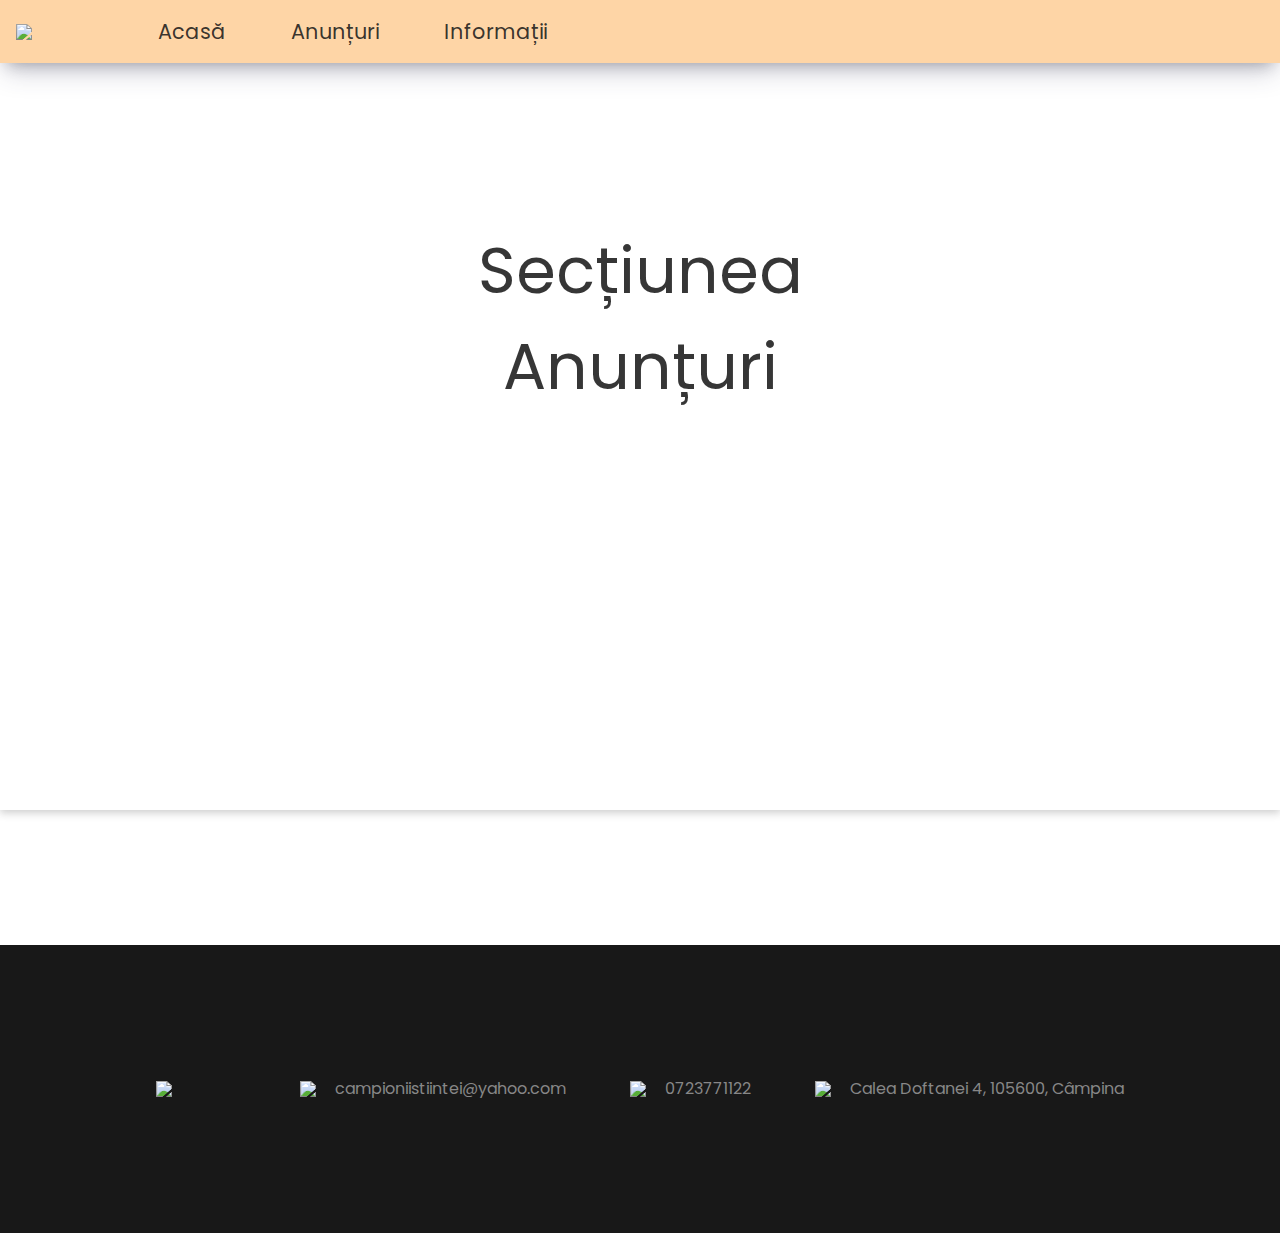
==== anunturi.html @ 4db90339 "Added files via upload" ====
<!doctype html>
<html lang="en">
  <head>
    <meta charset="UTF-8" />
    <meta name="viewport" content="width=device-width, initial-scale=1.0" />
    <link rel="stylesheet" href="style.css">
    <title>Vite App</title>
  </head>
  <body>
    <script type="module" src="/main.js"></script>

    <div class="head-container">
      <div class="bg-image"></div>
      <header class="header">
        <img src="./public/logo.png"/>
        <ul class="header-elements">
          <li><a href="index.html">Acasă</a></li>
          <li><a href="anunturi.html">Anunțuri</a></li>
          <li><a href="informatii.html">Informații</a></li>
        </ul>
      </header>
      <main class="hero">
        <div class="main-title">
          Secțiunea<br />
          Anunțuri
        </div>

      </main>
    </div>
    
    <footer class="footer">
      <div class="top">
        <img class="logo-footer" src="./public/logo.png" />
        <div class="footer-element"><img src="./public/mail.png" /><div>campioniistiintei@yahoo.com</div></div>
        <div class="footer-element"><img src="./public/phone.png" /><div>0723771122</div></div>
        <div class="footer-element"><img src="./public/location.png" /><div>Calea Doftanei 4, 105600, Câmpina</div></div>
      </div>
    </footer>

  </body>
</html>
---- style.css ----
@import url('https://fonts.googleapis.com/css2?family=Seaweed+Script&display=swap');
@import url('https://fonts.googleapis.com/css2?family=EB+Garamond:wght@400;500;600;700;800&family=Libre+Bodoni:ital,wght@0,400;0,500;0,600;0,700;1,400&family=Poppins:ital,wght@0,300;0,400;0,500;0,600;0,700;0,800;1,300;1,400;1,500;1,600;1,700&display=swap');


:root {
  font-family: 'Poppins', sans-serif;
  line-height: 1.5;
  font-weight: 400;

  color-scheme: light dark;
  color: rgba(24, 24, 24, 0.87);
  background-color: #ffffff;

  font-synthesis: none;
  text-rendering: optimizeLegibility;
  -webkit-font-smoothing: antialiased;
  -moz-osx-font-smoothing: grayscale;
}

#app {
  max-width: 1280px;
  margin: 0 auto;
  padding: 1rem;
  text-align: center;
}

* {
  padding: 0;
  margin: 0;
  box-sizing: border-box;
}

a:-webkit-any-link {
  text-decoration: none;
  color: rgba(24, 24, 24, 0.87);;
}

#hideAll
{
   position: fixed;
   left: 0px; 
   right: 0px; 
   top: 0px; 
   bottom: 0px; 
   background-color: white;
   z-index: 99;
}

.head-container {
  height: fit-content;
  min-height: 90vh;
  position: relative;
  padding-bottom: 1em;
}

.head-container > .bg-image {
  background: url("./download.jpg");
  background-repeat: no-repeat;
  background-size:cover;
  width: 100%;
  height: 100%;
  opacity: 80%;
  z-index: -1;
  position: absolute;

  box-shadow: rgba(0, 0, 0, 0.24) 0px 3px 8px;
}

header {
  text-decoration: none;
  display: flex;
  flex-direction: row;
  align-items: center;
  padding: 1em;
  z-index: 1;
  position: relative;
  width: 100%;

  /* background-color: rgba(111, 111, 111, 0.799); */
  background-color: rgba(254, 175, 85, 0.527);
  box-shadow: rgba(50, 50, 93, 0.25) 0px 13px 27px -5px, rgba(0, 0, 0, 0.3) 0px 8px 16px -8px;
}

header > img {
  width: 80px;
}

header > ul {
  list-style: none;
  text-decoration: none;
  display: flex;
  flex-direction: row;
  gap: 25%;
  text-align: center;
  justify-content: flex-start;
  padding-left: 5%;
  max-width: fit-content;
  font-size: 1.3rem;
}

.vector1 {
  max-width: 350px;
}
header > ul > li > a {
  cursor: default;
  transition: .1s;
  text-decoration: none;
  color: rgba(24, 24, 24, 0.87);
}

header > ul > li > a:hover {
  font-weight: bold;
}

footer {
  width: 100%;
  height: 18rem;
  background-color: #181818;
  color: rgb(135, 135, 135);

  display: flex;
  flex-direction: column;
  justify-content: center;
  margin-top: 15vh;
}

footer > .top {
  display: flex;
  flex-direction: row;
  justify-content: center;
  align-items: center;
  gap: 5%;
}

footer > div > .logo-footer {
  width: 80px;
}

footer > .top > .footer-element {
  display: flex;
  flex-direction: row;
  align-items: center;
  gap: 5px;
}

footer > .top > div > img {
  color: #ffd857;
  width: 30px;
}

footer > .bottom {
  display: flex;
  flex-direction: row;
  justify-content: center;
  align-items: center;
  gap: 40px;
  text-align: center;
}

.hero {
  padding-top: 10rem;
  position: relative;
  z-index: 1;
}

.hero, .hero > div {
  display: flex;
  flex-direction: column;
  align-items: center;
  justify-content: center;
  text-align: center;
}

.hero > .main-title {
  font-family: "Poppins", sans-serif;
  font-size: 4rem;
}

.hero > .main-btn {
  margin-top: 3rem;
  height: 80px;
  width: 180px;
  font-size: 20px;
  font-family: 'Poppins', sans-serif;
  border-radius: 14px;
  border: none;
  transition: .3s;
  cursor: pointer;

  background-color: rgba(254, 175, 85, 0.7);
  text-decoration: none;
}

.info2 > .info2-text > .main-btn {
  margin-top: 1rem;
  height: 50px;
  width: 120px;
  font-size: 15px;
  font-family: 'Poppins', sans-serif;
  border-radius: 14px;
  border: none;
  transition: .3s;
}

.hero > .main-btn:hover, .info2 > .info2-text > .main-btn:hover, .reg > .reg-chen > .main-btn:hover {
  transform: scale(110%);
}

.hero > .main-btn:active, .info2 > .info2-text > .main-btn:active, .reg > .reg-chen > .main-btn:hover {
  transform: scale(90%);
}
.info-container, .info2-container {
  width: 100%;
  display: flex;
  justify-content: center;
  align-items: center;
}

.info, .info2 {
  margin-top: 25vh;
  display: flex;
  gap: 5%;
  align-items: center;
  justify-content: center;
  padding: 0.5em;
}

.info2 {
  margin-bottom: 30vh;
}

.info > .info-text > .info-title {
  font-size: 1.2rem;
  font-weight: 600;
}

.info > .info-text {
  max-width: 60ch;
  font-size: 1.2rem;
  text-align: left;
}

.info > img {
  width: 25%;
  height: 25%;
}

.info2 > .info2-text > .info2-title {
  font-size: 1.8rem;
  font-weight: 600;
}

.info2 > .info2-text {
  max-width: 60ch;
  font-size: 1.2rem;
  text-align: left;
  transform: translateX(10%);
}

.info2 > img {
  width: 25%;
  height: 25%;
  transform: translateX(-10%);
}

.reg-parent-container {
  display: flex;
  flex-direction: column;
  align-items: center;
}
.reg-parent {
  height: fit-content;
  padding-bottom: 5em;
  padding: 1em;

}

.reg-container {
  width: 100%;
  display: flex;
  padding: 0 1em;
}
.reg {
  margin-top: 25vh;
  display: flex;
  flex-direction: row;
  justify-content: center;
  gap: 5%;
  align-items: center;
}

.reg > .reg-chen > .main-btn {
  margin-top: 3rem;
  min-height: fit-content;
  padding: 0.5em;
  font-size: 15px;
  font-family: 'Poppins', sans-serif;
  border-radius: 14px;
  border: none;
  transition: .3s;
  cursor: pointer;

  background-color: #ffce2f;
  text-decoration-color: none;
  text-decoration: none !important;
}

.reg > .reg-text > .reg-title {
  font-size: 1.8rem;
  font-weight: 600;
}

/* .reg-parent > .reg-container > img  {
  width: 25%;
  height: 25%;
} */

.reg > .reg-text {
  max-width: 75ch;
  font-size: 1.2rem;
}

.reg2 {
  margin-top: 25vh;
  display: flex;
  flex-direction: row;
  justify-content: center;
  align-items: center;
}

.reg2 > .reg2-text > .reg2-title {
  font-size: 1.8rem;
  font-weight: 600;
}

.reg2 > .reg2-text {
  max-width: 75ch;
  font-size: 1.2rem;
  text-align: left;
  text-align: justify; 
  transform: translateX(-68%);
}

.main-text-container {
  padding-top: 1em;
}
.main-text {
  width: 100%;
  display: flex;
  justify-content: center;
  align-items: center;
}


@media (max-width: 700px) {
  .vector1 {
    max-width: 200px;
  }
  footer > .top {
    flex-direction: column;
    gap: max(5%, 10px);
  }
  .head-container > .hero > .main-title  {
    font-size: 3rem !important;
  }
  * {
    font-size: 1.1rem !important;
}
}
@media (max-width: 600px) {
    .head-container > .hero > .main-title  {
      font-size: 2.8rem !important;
    }

}

@media (max-width:500px) {
  .vector1 {
    max-width: 150px;
  }

  .head-container > .hero > .main-title  {
    font-size: 2.4rem !important;
  }
  * {
    font-size: 1rem !important;
  }
  header li {
    font-size: 0.9rem;
  }
  header > ul {
    gap: 10%;
  }
}

@media (max-width: 450px) {
  .vector1 {
    max-width: 150px;
  }
  .reg {
    flex-direction: column;
    gap: 20px;
  }
}
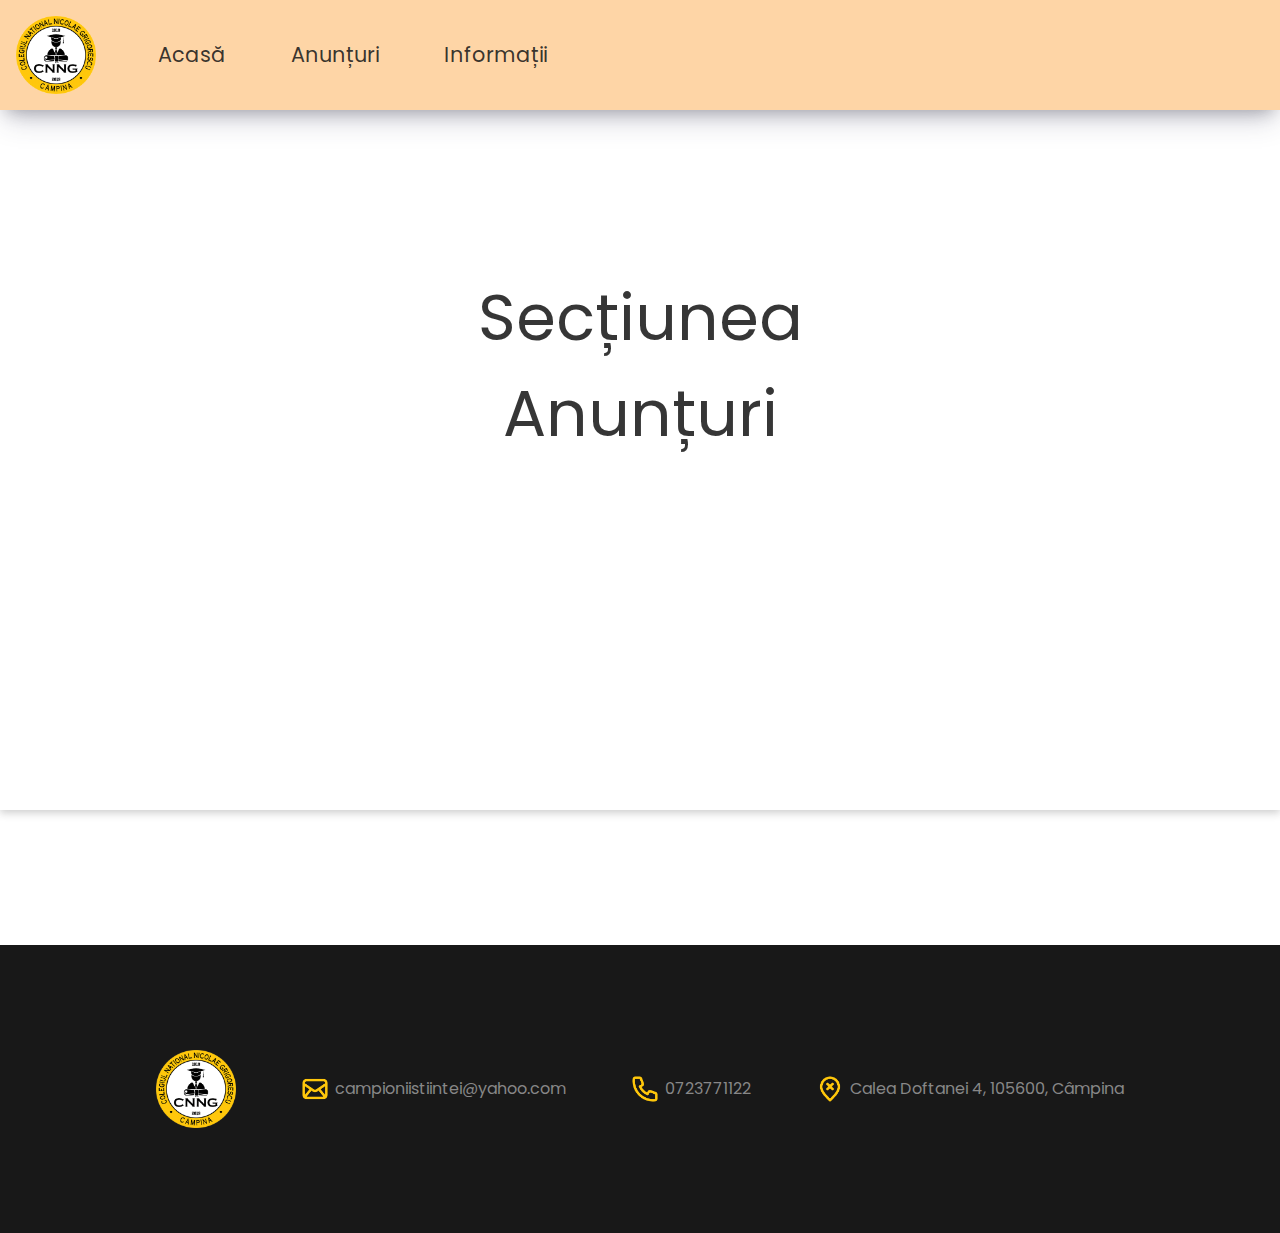
==== commit cc5b399e: "Merge branch 'main' of https://github.com/proxy76/stiinta-pentru-toti2024" ====
--- a/anunturi.html
+++ b/anunturi.html
@@ -4,7 +4,9 @@
     <meta charset="UTF-8" />
     <meta name="viewport" content="width=device-width, initial-scale=1.0" />
     <link rel="stylesheet" href="style.css">
-    <title>Vite App</title>
+    <link rel="icon" href="./public/logo.png">
+
+    <title>Știință pentru toți</title>
   </head>
   <body>
     <script type="module" src="/main.js"></script>
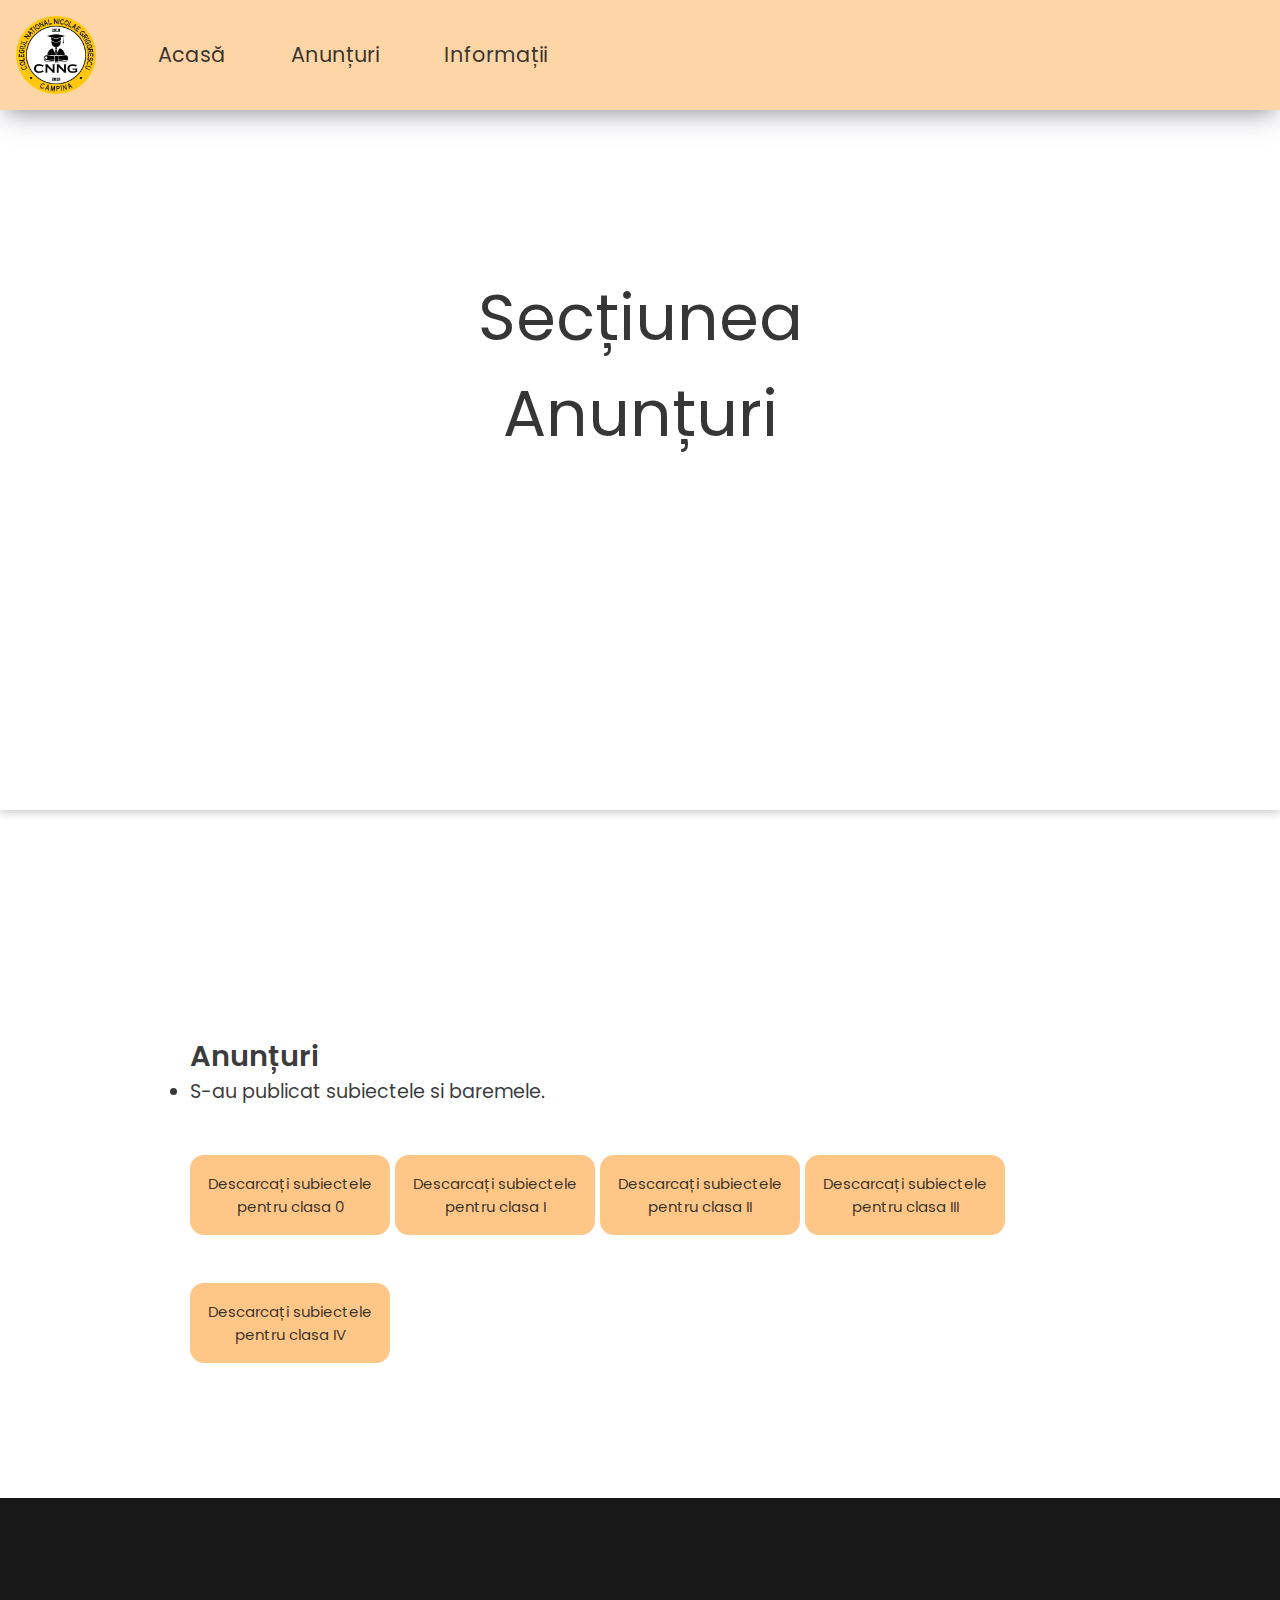
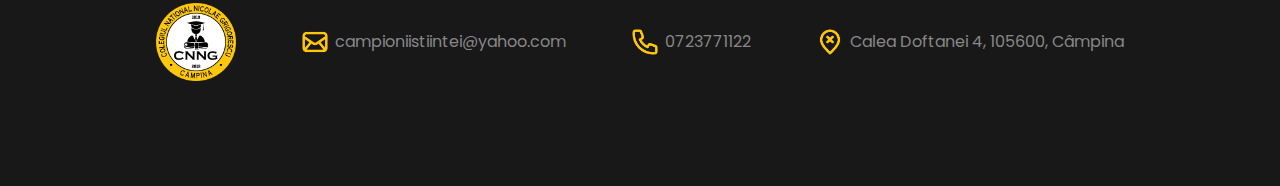
==== commit ec4c4ee8: "edit: anunturi" ====
--- a/anunturi.html
+++ b/anunturi.html
@@ -29,6 +29,36 @@
 
       </main>
     </div>
+
+    <div class="reg">
+      <div class="reg-text">
+        <div class="reg-title">
+          Anunțuri
+        </div>
+          <ul>
+              <li>S-au publicat subiectele si baremele.<br></li>
+              <button class="main-btn" style="margin-top: 3rem; height: 80px; width: 200px; font-size: 15px;font-family: 'Poppins', sans-serif; border-radius: 14px; border: none; transition: .3s; cursor: pointer; background-color: rgba(254, 175, 85, 0.7); text-decoration: none;">
+                <a href="./public/CLASA_PREGATITOARE_concurs_5.04.2024 forma finala.docx" download="subiecte0">Descarcați subiectele pentru clasa 0</a>
+              </button>
+
+              <button class="main-btn" style="margin-top: 3rem; height: 80px; width: 200px; font-size: 15px;font-family: 'Poppins', sans-serif; border-radius: 14px; border: none; transition: .3s; cursor: pointer; background-color: rgba(254, 175, 85, 0.7); text-decoration: none;">
+                <a href="./public/clasa I concurs.docx" download="subiecte1">Descarcați subiectele pentru clasa I</a>
+              </button>
+
+              <button class="main-btn" style="margin-top: 3rem; height: 80px; width: 200px; font-size: 15px;font-family: 'Poppins', sans-serif; border-radius: 14px; border: none; transition: .3s; cursor: pointer; background-color: rgba(254, 175, 85, 0.7); text-decoration: none;">
+                <a href="./public/clasa a II a  5.04.2024 forma finala (1).docx" download="subiecte2">Descarcați subiectele pentru clasa II</a>
+              </button>
+
+              <button class="main-btn" style="margin-top: 3rem; height: 80px; width: 200px; font-size: 15px;font-family: 'Poppins', sans-serif; border-radius: 14px; border: none; transition: .3s; cursor: pointer; background-color: rgba(254, 175, 85, 0.7); text-decoration: none;">
+                <a href="./public/clasa_a_III_A_5.04.2024 forma finala.docx" download="subiecte3">Descarcați subiectele pentru clasa III</a>
+              </button>
+
+              <button class="main-btn" style="margin-top: 3rem; height: 80px; width: 200px; font-size: 15px;font-family: 'Poppins', sans-serif; border-radius: 14px; border: none; transition: .3s; cursor: pointer; background-color: rgba(254, 175, 85, 0.7); text-decoration: none;">
+                <a href="./public/clasa a IV -a lb. FORMA FINALA.docx" download="subiecte4">Descarcați subiectele pentru clasa IV</a>
+              </button>
+          </ul>
+      </div>
+    </div> 
     
     <footer class="footer">
       <div class="top">
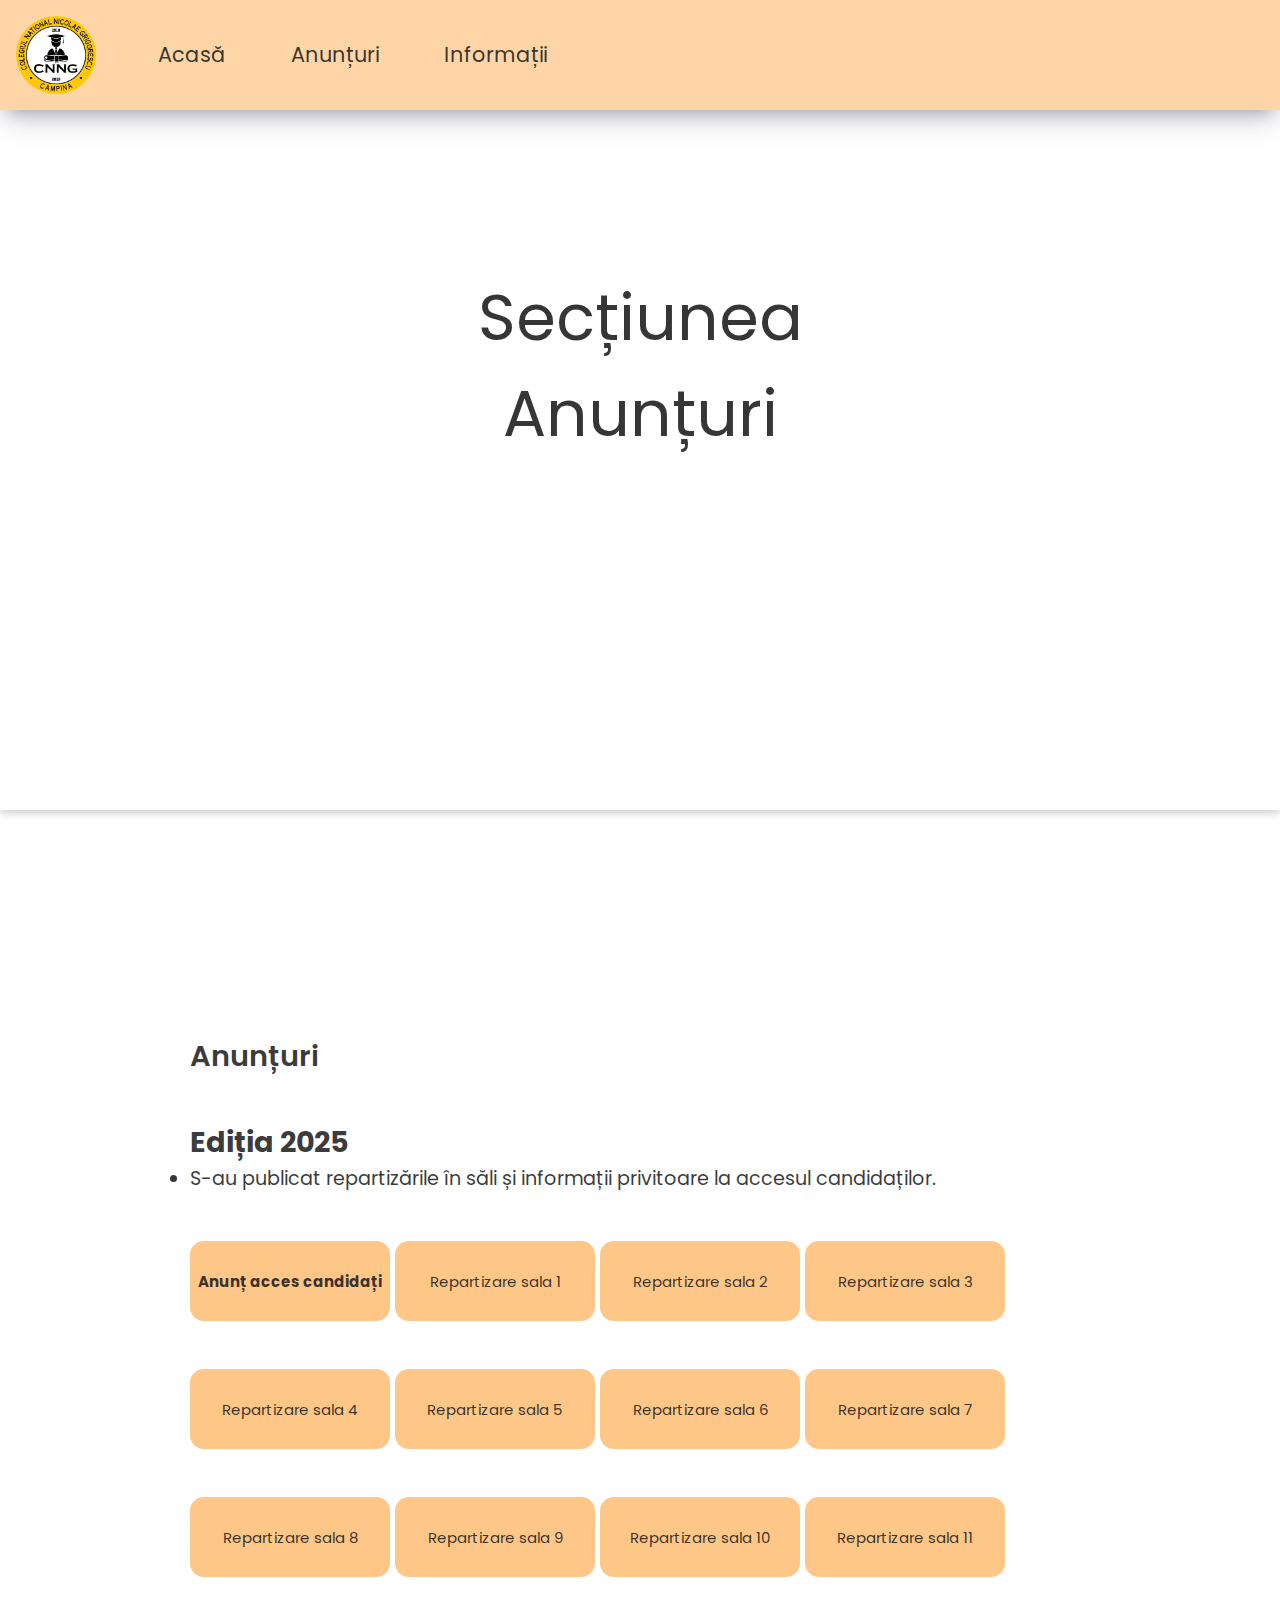
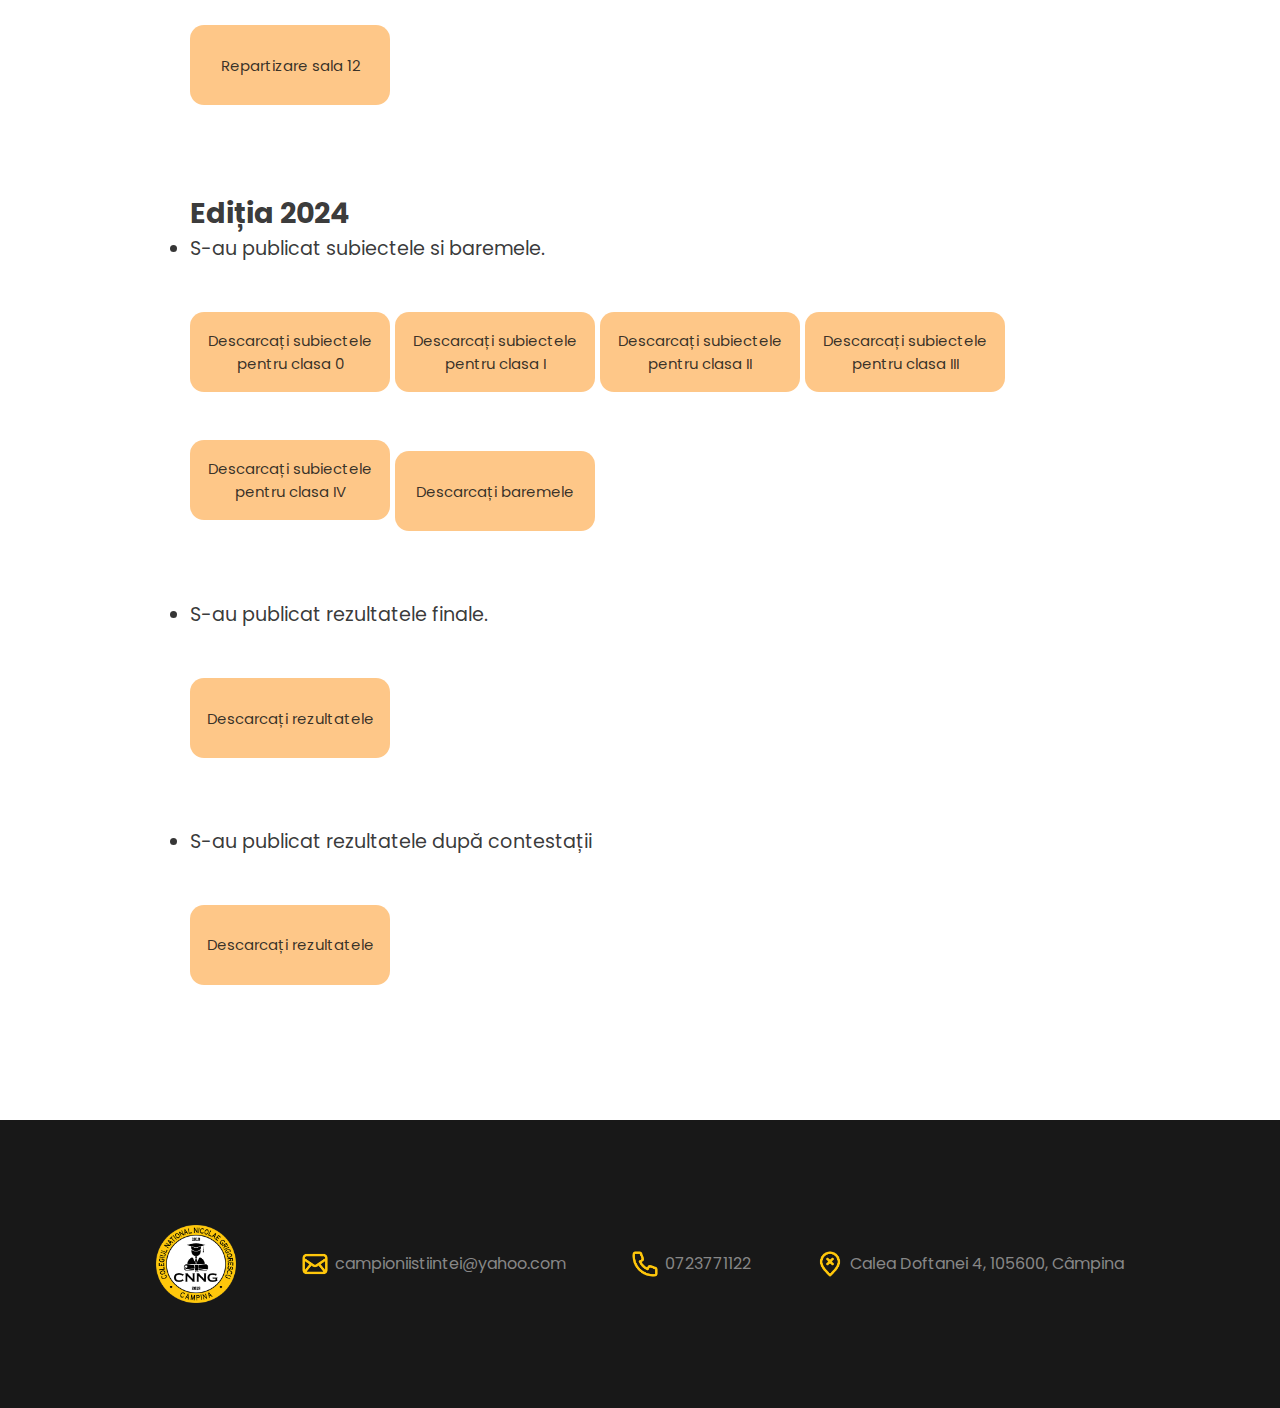
==== commit 01cdbfea: "update: 2025 edition" ====
--- a/anunturi.html
+++ b/anunturi.html
@@ -33,9 +33,66 @@
     <div class="reg">
       <div class="reg-text">
         <div class="reg-title">
-          Anunțuri
+          Anunțuri <br> <br>
         </div>
           <ul>
+              <h2>Ediția 2025</h2>
+              <li>S-au publicat repartizările în săli și informații privitoare la accesul candidaților.<br></li>
+              <button class="main-btn" style="margin-top: 3rem; height: 80px; width: 200px; font-size: 15px;font-family: 'Poppins', sans-serif; border-radius: 14px; border: none; transition: .3s; cursor: pointer; background-color: rgba(254, 175, 85, 0.7); text-decoration: none;">
+                <a href="./public/Anunt acces candidati.pdf" download="anunt"><b>Anunț acces candidați</b></a>
+              </button>
+
+              <button class="main-btn" style="margin-top: 3rem; height: 80px; width: 200px; font-size: 15px;font-family: 'Poppins', sans-serif; border-radius: 14px; border: none; transition: .3s; cursor: pointer; background-color: rgba(254, 175, 85, 0.7); text-decoration: none;">
+                <a href="./public/sala 1 repartizare.pdf" download="sala 1">Repartizare sala 1</a>
+              </button>
+
+              <button class="main-btn" style="margin-top: 3rem; height: 80px; width: 200px; font-size: 15px;font-family: 'Poppins', sans-serif; border-radius: 14px; border: none; transition: .3s; cursor: pointer; background-color: rgba(254, 175, 85, 0.7); text-decoration: none;">
+                <a href="./public/Sala 2 repartizare.pdf" download="sala 2">Repartizare sala 2</a>
+              </button>
+
+              <button class="main-btn" style="margin-top: 3rem; height: 80px; width: 200px; font-size: 15px;font-family: 'Poppins', sans-serif; border-radius: 14px; border: none; transition: .3s; cursor: pointer; background-color: rgba(254, 175, 85, 0.7); text-decoration: none;">
+                <a href="./public/Sala 3  repartizare.pdf" download="sala 3">Repartizare sala 3</a>
+              </button>
+
+              <button class="main-btn" style="margin-top: 3rem; height: 80px; width: 200px; font-size: 15px;font-family: 'Poppins', sans-serif; border-radius: 14px; border: none; transition: .3s; cursor: pointer; background-color: rgba(254, 175, 85, 0.7); text-decoration: none;">
+                <a href="./public/Sala 4 repartizare.pdf" download="sala 4">Repartizare sala 4</a>
+              </button>
+
+              <button class="main-btn" style="margin-top: 3rem; height: 80px; width: 200px; font-size: 15px;font-family: 'Poppins', sans-serif; border-radius: 14px; border: none; transition: .3s; cursor: pointer; background-color: rgba(254, 175, 85, 0.7); text-decoration: none;">
+                <a href="./public/Sala 5 repartizare.pdf" download="sala 5">Repartizare sala 5</a>
+              </button>
+
+              <button class="main-btn" style="margin-top: 3rem; height: 80px; width: 200px; font-size: 15px;font-family: 'Poppins', sans-serif; border-radius: 14px; border: none; transition: .3s; cursor: pointer; background-color: rgba(254, 175, 85, 0.7); text-decoration: none;">
+                <a href="./public/Sala 6 repartizare.pdf" download="sala 6">Repartizare sala 6</a>
+              </button>
+
+              <button class="main-btn" style="margin-top: 3rem; height: 80px; width: 200px; font-size: 15px;font-family: 'Poppins', sans-serif; border-radius: 14px; border: none; transition: .3s; cursor: pointer; background-color: rgba(254, 175, 85, 0.7); text-decoration: none;">
+                <a href="./public/Sala 7 repartizare.pdf" download="sala 7">Repartizare sala 7</a>
+              </button>
+
+              <button class="main-btn" style="margin-top: 3rem; height: 80px; width: 200px; font-size: 15px;font-family: 'Poppins', sans-serif; border-radius: 14px; border: none; transition: .3s; cursor: pointer; background-color: rgba(254, 175, 85, 0.7); text-decoration: none;">
+                <a href="./public/Sala 8 repartizare.pdf" download="sala 8">Repartizare sala 8</a>
+              </button>
+
+              <button class="main-btn" style="margin-top: 3rem; height: 80px; width: 200px; font-size: 15px;font-family: 'Poppins', sans-serif; border-radius: 14px; border: none; transition: .3s; cursor: pointer; background-color: rgba(254, 175, 85, 0.7); text-decoration: none;">
+                <a href="./public/Sala 9 repartizare.pdf" download="sala 9">Repartizare sala 9</a>
+              </button>
+
+              <button class="main-btn" style="margin-top: 3rem; height: 80px; width: 200px; font-size: 15px;font-family: 'Poppins', sans-serif; border-radius: 14px; border: none; transition: .3s; cursor: pointer; background-color: rgba(254, 175, 85, 0.7); text-decoration: none;">
+                <a href="./public/Sala 10 repartizare.pdf" download="sala 10">Repartizare sala 10</a>
+              </button>
+
+              <button class="main-btn" style="margin-top: 3rem; height: 80px; width: 200px; font-size: 15px;font-family: 'Poppins', sans-serif; border-radius: 14px; border: none; transition: .3s; cursor: pointer; background-color: rgba(254, 175, 85, 0.7); text-decoration: none;">
+                <a href="./public/Sala 11 repartizare.pdf" download="sala 11">Repartizare sala 11</a>
+              </button>
+
+              <button class="main-btn" style="margin-top: 3rem; height: 80px; width: 200px; font-size: 15px;font-family: 'Poppins', sans-serif; border-radius: 14px; border: none; transition: .3s; cursor: pointer; background-color: rgba(254, 175, 85, 0.7); text-decoration: none;">
+                <a href="./public/Sala 12 repartizare.pdf" download="sala 12">Repartizare sala 12</a>
+              </button>
+
+              <br><br><br><br>
+
+              <h2>Ediția 2024</h2>
               <li>S-au publicat subiectele si baremele.<br></li>
               <button class="main-btn" style="margin-top: 3rem; height: 80px; width: 200px; font-size: 15px;font-family: 'Poppins', sans-serif; border-radius: 14px; border: none; transition: .3s; cursor: pointer; background-color: rgba(254, 175, 85, 0.7); text-decoration: none;">
                 <a href="./public/CLASA_PREGATITOARE_concurs_5.04.2024 forma finala.docx" download="subiecte0">Descarcați subiectele pentru clasa 0</a>
@@ -54,7 +111,21 @@
               </button>
 
               <button class="main-btn" style="margin-top: 3rem; height: 80px; width: 200px; font-size: 15px;font-family: 'Poppins', sans-serif; border-radius: 14px; border: none; transition: .3s; cursor: pointer; background-color: rgba(254, 175, 85, 0.7); text-decoration: none;">
-                <a href="./public/clasa a IV -a lb. FORMA FINALA.docx" download="subiecte4">Descarcați subiectele pentru clasa IV</a>
+                <a href="./public/clasa a IV -a lb. FORMA FINALA (1).docx" download="subiecte4">Descarcați subiectele pentru clasa IV</a>
+              </button>
+
+              <button class="main-btn" style="margin-top: 3rem; height: 80px; width: 200px; font-size: 15px;font-family: 'Poppins', sans-serif; border-radius: 14px; border: none; transition: .3s; cursor: pointer; background-color: rgba(254, 175, 85, 0.7); text-decoration: none;">
+                <a href="./public/Barem de corectare (3).docx" download="barem">Descarcați baremele</a>
+              </button>
+
+              <li style="margin-top: 70px;">S-au publicat rezultatele finale.<br></li>
+              <button class="main-btn" style="margin-top: 3rem; height: 80px; width: 200px; font-size: 15px;font-family: 'Poppins', sans-serif; border-radius: 14px; border: none; transition: .3s; cursor: pointer; background-color: rgba(254, 175, 85, 0.7); text-decoration: none;">
+                <a href="./public/Rezultate coduri de afisat.docx" download="rezultate">Descarcați rezultatele</a>
+              </button>
+
+              <li style="margin-top: 70px;">S-au publicat rezultatele după contestații<br></li>
+              <button class="main-btn" style="margin-top: 3rem; height: 80px; width: 200px; font-size: 15px;font-family: 'Poppins', sans-serif; border-radius: 14px; border: none; transition: .3s; cursor: pointer; background-color: rgba(254, 175, 85, 0.7); text-decoration: none;">
+                <a href="./public/Tabel  rezultate contestatii.docx" download="rezultate-contestatii">Descarcați rezultatele</a>
               </button>
           </ul>
       </div>
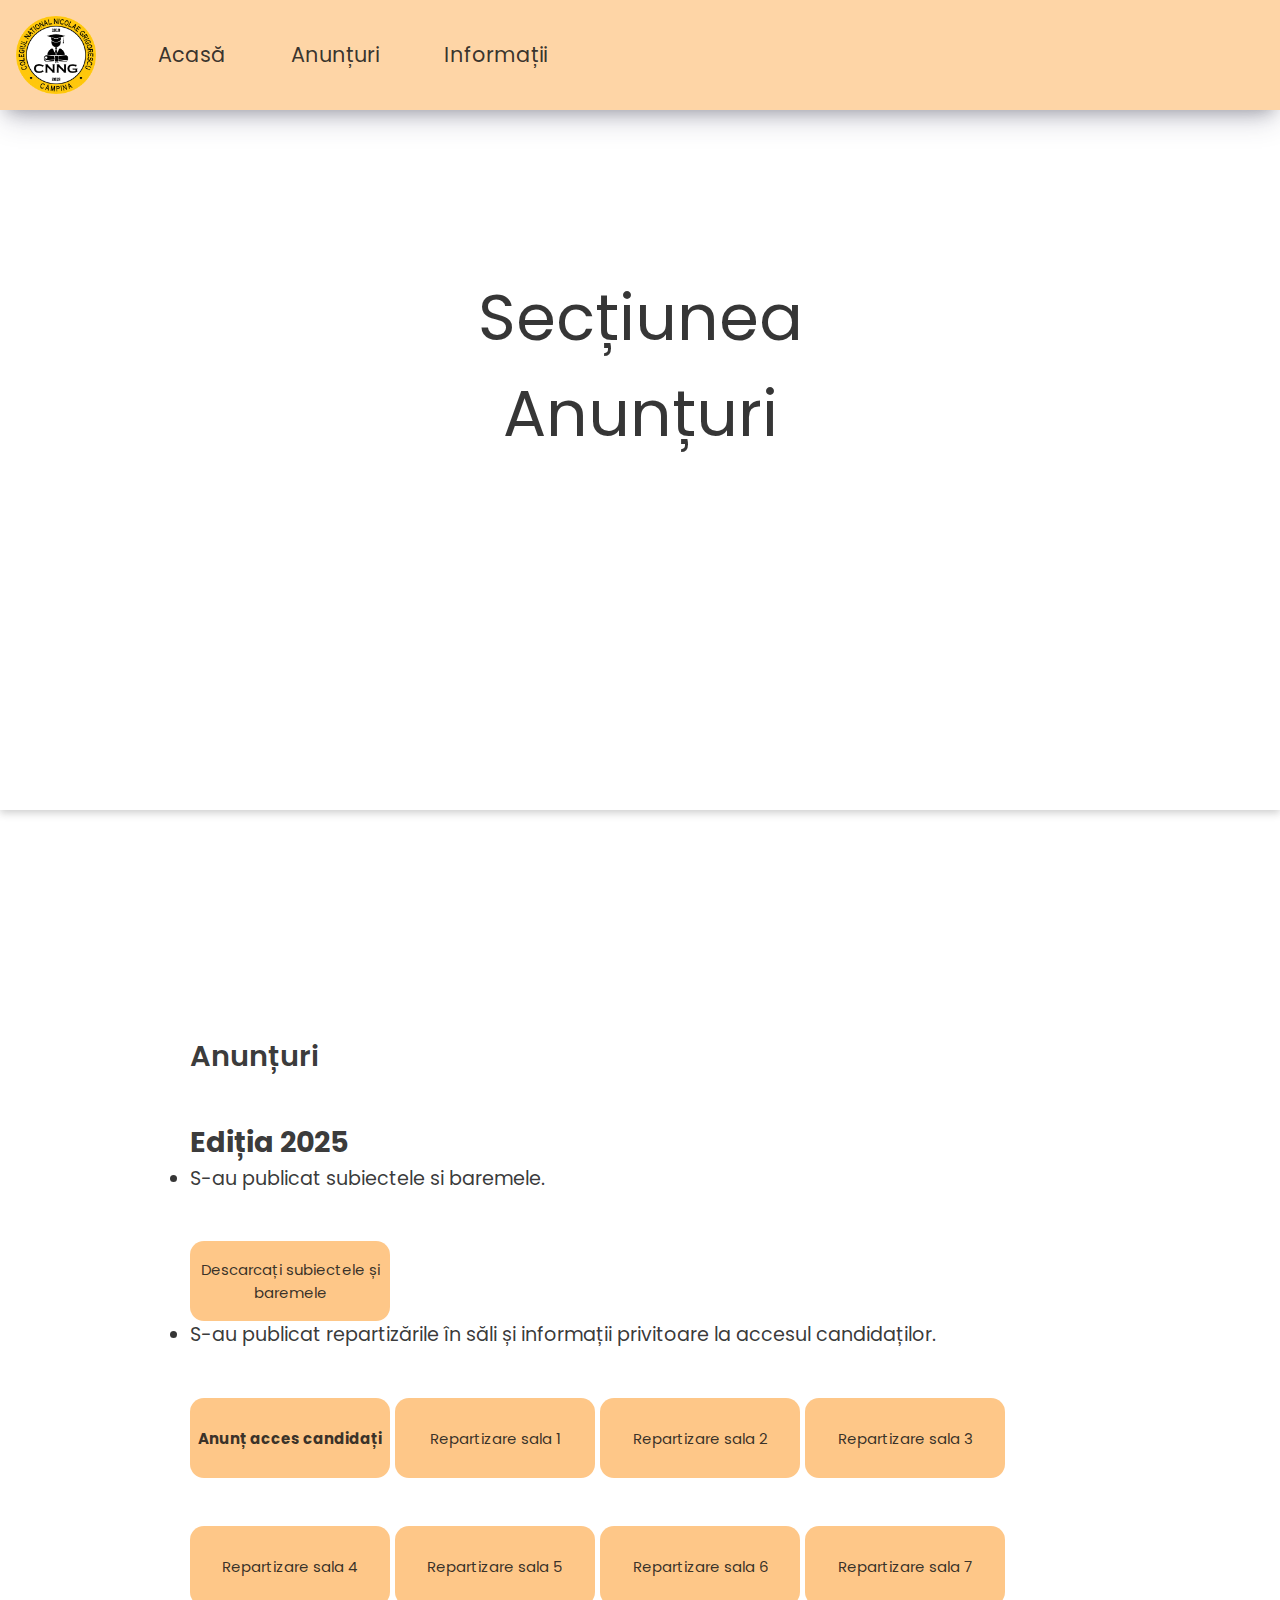
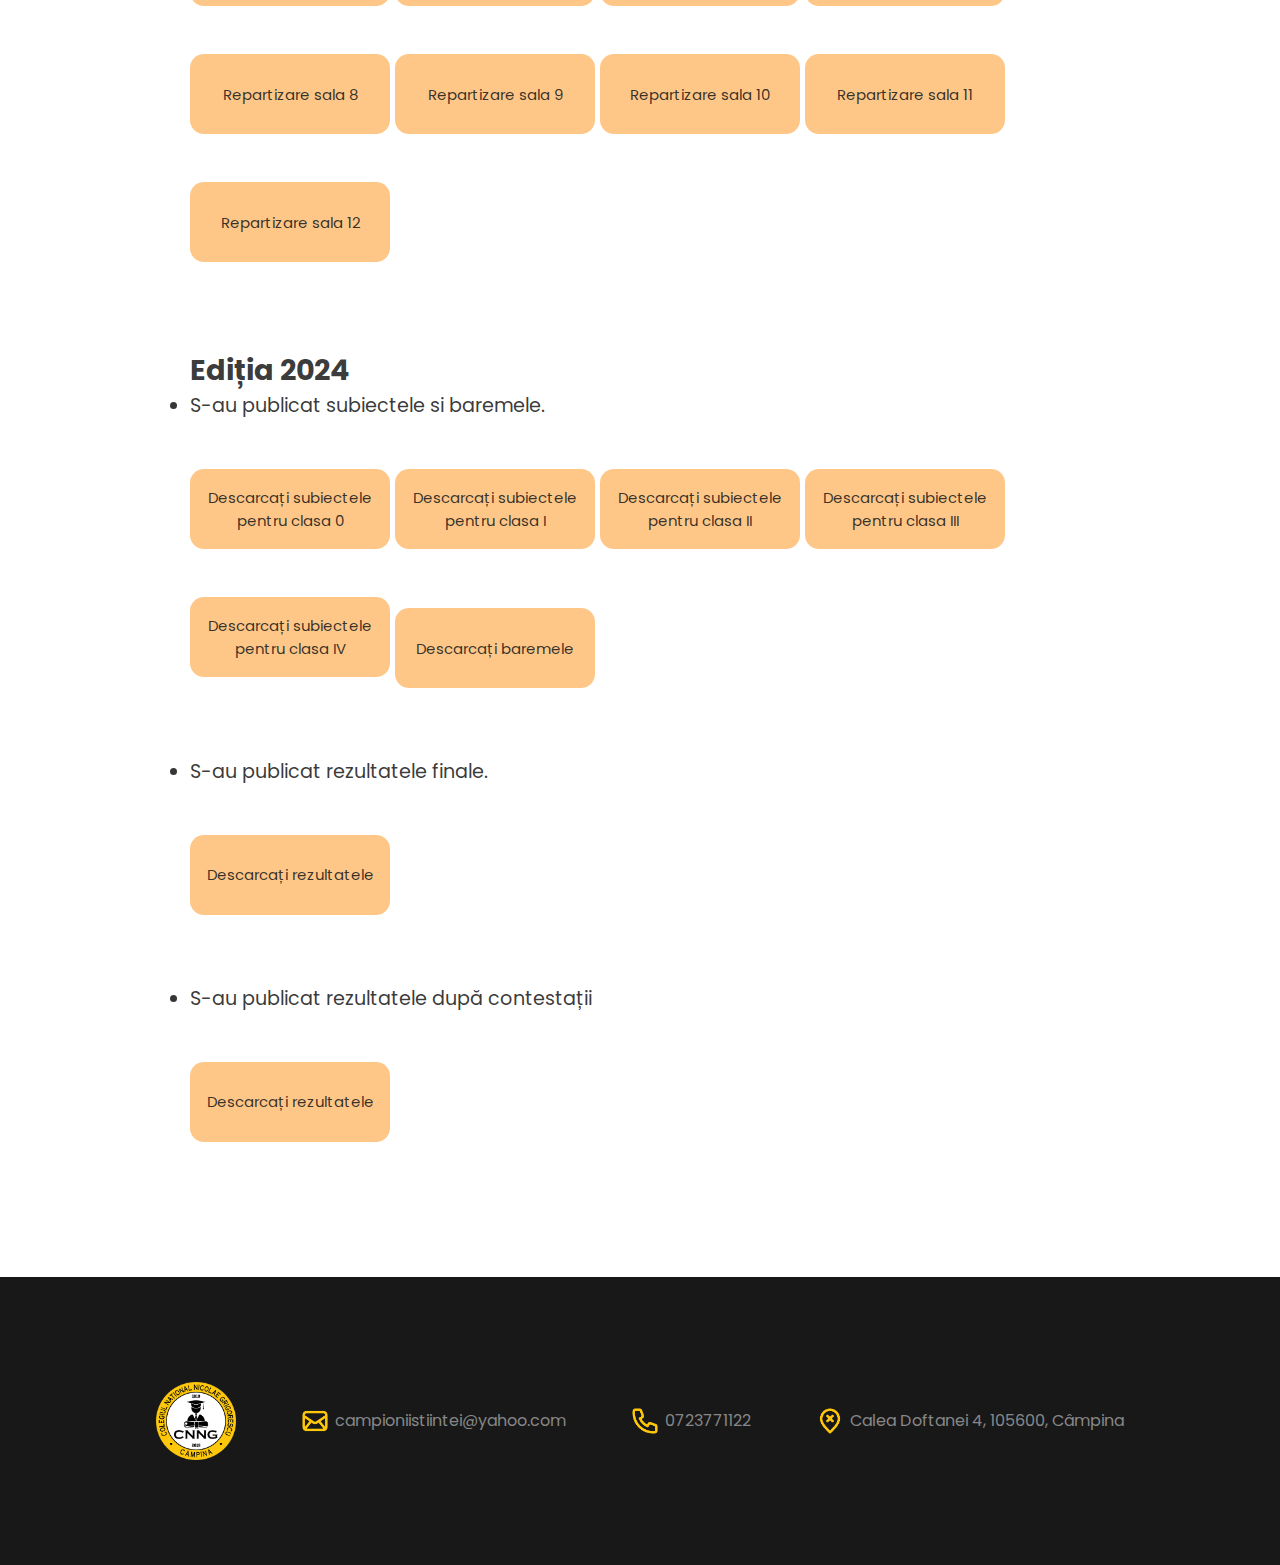
==== commit b2d24d98: "add subiecte si bareme 2025" ====
--- a/anunturi.html
+++ b/anunturi.html
@@ -37,6 +37,13 @@
         </div>
           <ul>
               <h2>Ediția 2025</h2>
+              <li>S-au publicat subiectele si baremele.<br></li>
+              <button class="main-btn" style="margin-top: 3rem; height: 80px; width: 200px; font-size: 15px;font-family: 'Poppins', sans-serif; border-radius: 14px; border: none; transition: .3s; cursor: pointer; background-color: rgba(254, 175, 85, 0.7); text-decoration: none;">
+                <a href="./public/subiecte_bareme2025.zip" download="sub_bar_2025">Descarcați subiectele și baremele</a>
+              </button>
+
+
+
               <li>S-au publicat repartizările în săli și informații privitoare la accesul candidaților.<br></li>
               <button class="main-btn" style="margin-top: 3rem; height: 80px; width: 200px; font-size: 15px;font-family: 'Poppins', sans-serif; border-radius: 14px; border: none; transition: .3s; cursor: pointer; background-color: rgba(254, 175, 85, 0.7); text-decoration: none;">
                 <a href="./public/Anunt acces candidati.pdf" download="anunt"><b>Anunț acces candidați</b></a>
